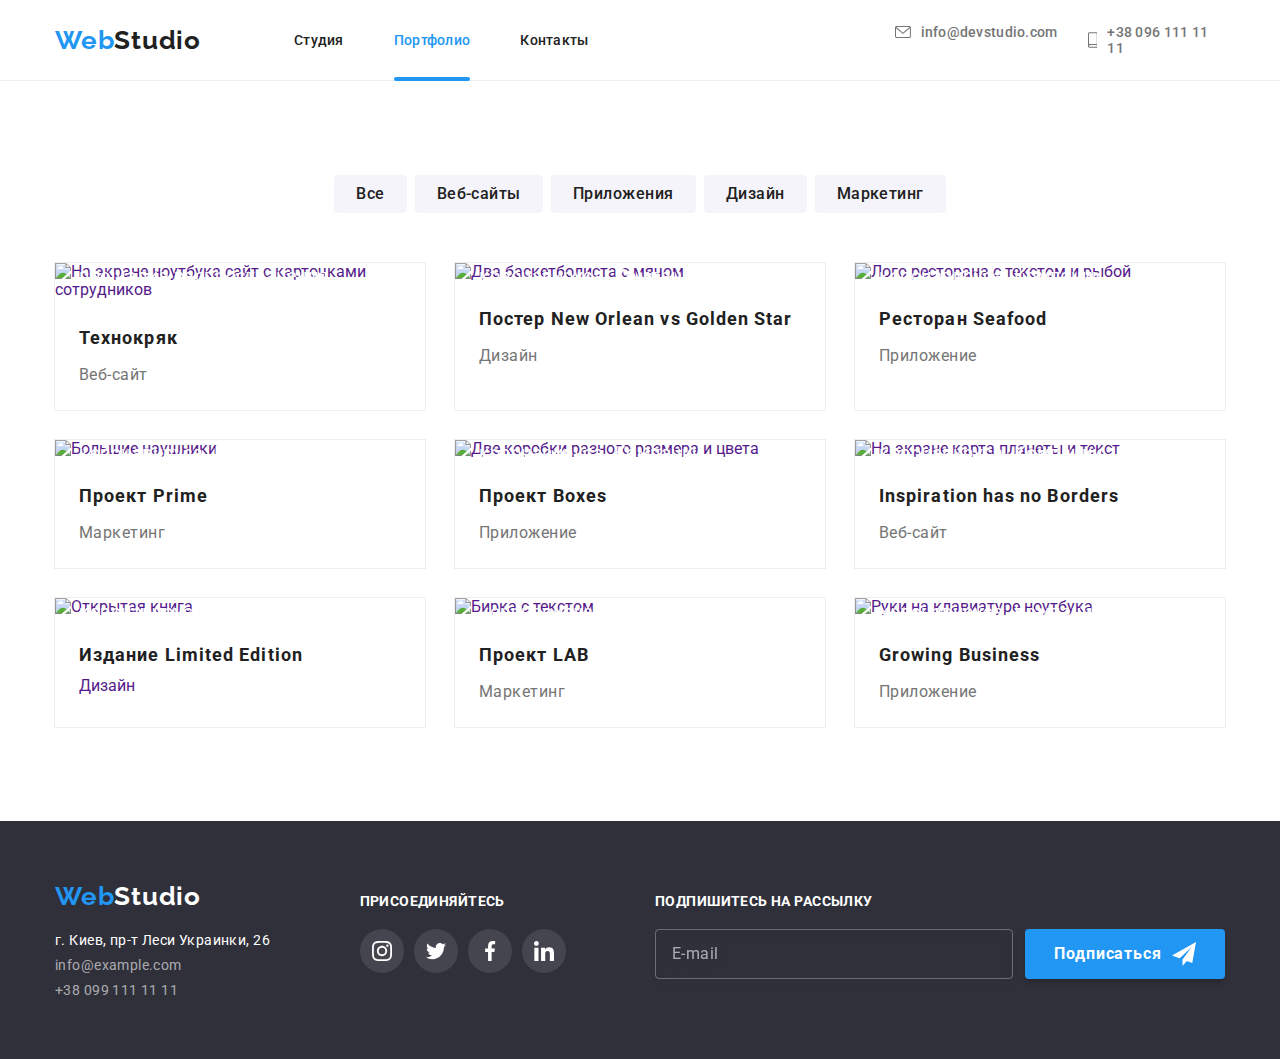
==== portfolio.html @ 37aab924 "added latest requirements" ====
<!DOCTYPE html>
<html lang="ru">
   <head>
      <meta charset="UTF-8" />
      <meta http-equiv="X-UA-Compatible" content="IE=edge" />
      <meta name="viewport" content="width=device-width, initial-scale=1.0" />
      <title>Портфолио</title>
      <link rel="preconnect" href="https://fonts.googleapis.com" />
      <link rel="preconnect" href="https://fonts.gstatic.com" crossorigin />
      <link
         href="https://fonts.googleapis.com/css2?family=Raleway:wght@700&family=Roboto:wght@400;500;700;900&display=swap"
         rel="stylesheet"
      />
      <link
         rel="stylesheet"
         href="https://cdnjs.cloudflare.com/ajax/libs/modern-normalize/1.1.0/modern-normalize.min.css"
      />
      <link rel="stylesheet" href="./css/main.min.css" />
   </head>
   <body>
      <!-- Шапка -->

      <header class="header">
         <div class="header__container container">
            <a class="logo" lang="en" href="./"><span class="logo--accent">Web</span>Studio</a>
            <button class="menu-btn" data-menu-btn type="button" aria-expanded="false">
               <svg
                  class="menu-btn__icon"
                  width="40"
                  height="40"
                  aria-label="Переключатель мобильного меню"
               >
                  <use class="menu-btn__icon-cross" href="./images/icons.svg#icon-cross"></use>
                  <use class="menu-btn__icon-menu" href="./images/icons.svg#icon-menu"></use>
               </svg>
            </button>
            <div class="header__wrap" data-menu>
               <nav class="nav">
                  <ul class="nav__list">
                     <li class="nav__item">
                        <a class="nav__link" href="./">Студия</a>
                     </li>
                     <li class="nav__item">
                        <a class="nav__link active" href="./portfolio.html">Портфолио</a>
                     </li>
                     <li class="nav__item">
                        <a class="nav__link" href="">Контакты</a>
                     </li>
                  </ul>
               </nav>
               <div>
                  <ul class="contacts">
                     <li class="contacts__item">
                        <a class="contacts__link" lang="en" href="mailto:info@devstudio.com">
                           <svg class="contacts__icon" width="16" height="12">
                              <use href="./images/icons.svg#icon-mail"></use>
                           </svg>
                           info@devstudio.com
                        </a>
                     </li>
                     <li class="contacts__item">
                        <a class="contacts__link contacts__link--mobile" href="tel:+380961111111">
                           <svg class="contacts__icon" width="10" height="16">
                              <use href="./images/icons.svg#icon-tel"></use>
                           </svg>
                           +38 096 111 11 11
                        </a>
                     </li>
                  </ul>
                  <ul class="mob-links">
                     <li class="mob-links__item">
                        <a href="" class="mob-links__link">Instagram</a>
                     </li>
                     <li class="mob-links__item"><a href="" class="mob-links__link">Twitter</a></li>
                     <li class="mob-links__item">
                        <a href="" class="mob-links__link">Facebook</a>
                     </li>
                     <li class="mob-links__item">
                        <a href="" class="mob-links__link">LinkedIn</a>
                     </li>
                  </ul>
               </div>
            </div>
         </div>
      </header>

      <!-- Основной контент -->

      <main>
         <!-- Скрытый заголовок -->
         <h1 class="hidden-title">Наши работы</h1>

         <section class="section">
            <div class="container">
               <ul class="filter__list">
                  <li class="filter__item">
                     <button class="filter__btn" type="button">Все</button>
                  </li>
                  <li class="filter__item">
                     <button class="filter__btn" type="button">Веб-сайты</button>
                  </li>
                  <li class="filter__item">
                     <button class="filter__btn" type="button">Приложения</button>
                  </li>
                  <li class="filter__item">
                     <button class="filter__btn" type="button">Дизайн</button>
                  </li>
                  <li class="filter__item">
                     <button class="filter__btn" type="button">Маркетинг</button>
                  </li>
               </ul>

               <ul class="works">
                  <li class="works__item">
                     <a class="works__link" href="">
                        <div class="works__wrap">
                           <picture>
                              <source
                                 srcset="
                                    ./images/product-1-desktop-min.jpg    1x,
                                    ./images/product-1-desktop@2x-min.jpg 2x
                                 "
                                 media="(min-width: 1200px)"
                              />
                              <source
                                 srcset="
                                    ./images/product-1-tablet-min.jpg    1x,
                                    ./images/product-1-tablet@2x-min.jpg 2x
                                 "
                                 media="(min-width: 768px)"
                              />
                              <source
                                 srcset="
                                    ./images/product-1-mobile-min.jpg    1x,
                                    ./images/product-1-mobile@2x-min.jpg 2x
                                 "
                                 media="(max-width: 767px)"
                              />
                              <img
                                 class="works__img"
                                 src="./images/product-1-desktop-min.jpg"
                                 alt="На экране ноутбука сайт с карточками сотрудников"
                              />
                           </picture>
                           <p class="works__description">
                              Технокряк это современная площадка распространения коронавируса.
                              Компании используют эту платформу для цифрового шпионажа и атак на
                              защищённые сервера конкурентов.
                           </p>
                        </div>
                        <div class="works__case">
                           <h3 class="works__title">Технокряк</h3>
                           <p class="works__text">Веб-сайт</p>
                        </div>
                     </a>
                  </li>
                  <li class="works__item">
                     <a class="works__link" href="">
                        <div class="works__wrap">
                           <picture>
                              <source
                                 srcset="
                                    ./images/product-2-desktop-min.jpg    1x,
                                    ./images/product-2-desktop@2x-min.jpg 2x
                                 "
                                 media="(min-width: 1200px)"
                              />
                              <source
                                 srcset="
                                    ./images/product-2-tablet-min.jpg    1x,
                                    ./images/product-2-tablet@2x-min.jpg 2x
                                 "
                                 media="(min-width: 768px)"
                              />
                              <source
                                 srcset="
                                    ./images/product-2-mobile-min.jpg    1x,
                                    ./images/product-2-mobile@2x-min.jpg 2x
                                 "
                                 media="(max-width: 767px)"
                              />
                              <img
                                 class="works__img"
                                 src="./images/product-2-desktop-min.jpg"
                                 alt="Два баскетболиста с мячом"
                              />
                           </picture>
                           <p class="works__description">
                              Технокряк это современная площадка распространения коронавируса.
                              Компании используют эту платформу для цифрового шпионажа и атак на
                              защищённые сервера конкурентов.
                           </p>
                        </div>
                        <div class="works__case">
                           <h3 class="works__title">
                              Постер <span lang="en">New Orlean vs Golden Star</span>
                           </h3>
                           <p class="works__text">Дизайн</p>
                        </div>
                     </a>
                  </li>
                  <li class="works__item">
                     <a class="works__link" href="">
                        <div class="works__wrap">
                           <picture>
                              <source
                                 srcset="
                                    ./images/product-3-desktop-min.jpg    1x,
                                    ./images/product-3-desktop@2x-min.jpg 2x
                                 "
                                 media="(min-width: 1200px)"
                              />
                              <source
                                 srcset="
                                    ./images/product-3-tablet-min.jpg    1x,
                                    ./images/product-3-tablet@2x-min.jpg 2x
                                 "
                                 media="(min-width: 768px)"
                              />
                              <source
                                 srcset="
                                    ./images/product-3-mobile-min.jpg    1x,
                                    ./images/product-3-mobile@2x-min.jpg 2x
                                 "
                                 media="(max-width: 767px)"
                              />
                              <img
                                 class="works__img"
                                 src="./images/product-3-desktop-min.jpg"
                                 alt="Лого ресторана с текстом и рыбой"
                              />
                           </picture>
                           <p class="works__description">
                              Технокряк это современная площадка распространения коронавируса.
                              Компании используют эту платформу для цифрового шпионажа и атак на
                              защищённые сервера конкурентов.
                           </p>
                        </div>
                        <div class="works__case">
                           <h3 class="works__title">Ресторан <span lang="en">Seafood</span></h3>
                           <p class="works__text">Приложение</p>
                        </div>
                     </a>
                  </li>
                  <li class="works__item">
                     <a class="works__link" href="">
                        <div class="works__wrap">
                           <picture>
                              <source
                                 srcset="
                                    ./images/product-4-desktop-min.jpg    1x,
                                    ./images/product-4-desktop@2x-min.jpg 2x
                                 "
                                 media="(min-width: 1200px)"
                              />
                              <source
                                 srcset="
                                    ./images/product-4-tablet-min.jpg    1x,
                                    ./images/product-4-tablet@2x-min.jpg 2x
                                 "
                                 media="(min-width: 768px)"
                              />
                              <source
                                 srcset="
                                    ./images/product-4-mobile-min.jpg    1x,
                                    ./images/product-4-mobile@2x-min.jpg 2x
                                 "
                                 media="(max-width: 767px)"
                              />
                              <img
                                 class="works__img"
                                 src="./images/product-4-desktop-min.jpg"
                                 alt="Большие наушники"
                              />
                           </picture>
                           <p class="works__description">
                              Технокряк это современная площадка распространения коронавируса.
                              Компании используют эту платформу для цифрового шпионажа и атак на
                              защищённые сервера конкурентов.
                           </p>
                        </div>
                        <div class="works__case">
                           <h3 class="works__title">Проект <span lang="en">Prime</span></h3>
                           <p class="works__text">Маркетинг</p>
                        </div>
                     </a>
                  </li>
                  <li class="works__item">
                     <a class="works__link" href="">
                        <div class="works__wrap">
                           <picture>
                              <source
                                 srcset="
                                    ./images/product-5-desktop-min.jpg    1x,
                                    ./images/product-5-desktop@2x-min.jpg 2x
                                 "
                                 media="(min-width: 1200px)"
                              />
                              <source
                                 srcset="
                                    ./images/product-5-tablet-min.jpg    1x,
                                    ./images/product-5-tablet@2x-min.jpg 2x
                                 "
                                 media="(min-width: 768px)"
                              />
                              <source
                                 srcset="
                                    ./images/product-5-mobile-min.jpg    1x,
                                    ./images/product-5-mobile@2x-min.jpg 2x
                                 "
                                 media="(max-width: 767px)"
                              />
                              <img
                                 class="works__img"
                                 src="./images/product-5-desktop-min.jpg"
                                 alt="Две коробки разного размера и цвета"
                              />
                           </picture>
                           <p class="works__description">
                              Технокряк это современная площадка распространения коронавируса.
                              Компании используют эту платформу для цифрового шпионажа и атак на
                              защищённые сервера конкурентов.
                           </p>
                        </div>
                        <div class="works__case">
                           <h3 class="works__title">Проект <span lang="en">Boxes</span></h3>
                           <p class="works__text">Приложение</p>
                        </div>
                     </a>
                  </li>
                  <li class="works__item">
                     <a class="works__link" href="">
                        <div class="works__wrap">
                           <picture>
                              <source
                                 srcset="
                                    ./images/product-6-desktop-min.jpg    1x,
                                    ./images/product-6-desktop@2x-min.jpg 2x
                                 "
                                 media="(min-width: 1200px)"
                              />
                              <source
                                 srcset="
                                    ./images/product-6-tablet-min.jpg    1x,
                                    ./images/product-6-tablet@2x-min.jpg 2x
                                 "
                                 media="(min-width: 768px)"
                              />
                              <source
                                 srcset="
                                    ./images/product-6-mobile-min.jpg    1x,
                                    ./images/product-6-mobile@2x-min.jpg 2x
                                 "
                                 media="(max-width: 767px)"
                              />
                              <img
                                 class="works__img"
                                 src="./images/product-6-desktop-min.jpg"
                                 alt="На экране карта планеты и текст"
                              />
                           </picture>
                           <p class="works__description">
                              Технокряк это современная площадка распространения коронавируса.
                              Компании используют эту платформу для цифрового шпионажа и атак на
                              защищённые сервера конкурентов.
                           </p>
                        </div>
                        <div class="works__case">
                           <h3 class="works__title" lang="en">Inspiration has no Borders</h3>
                           <p class="works__text">Веб-сайт</p>
                        </div>
                     </a>
                  </li>
                  <li class="works__item">
                     <a class="works__link" href="">
                        <div class="works__wrap">
                           <picture>
                              <source
                                 srcset="
                                    ./images/product-7-desktop-min.jpg    1x,
                                    ./images/product-7-desktop@2x-min.jpg 2x
                                 "
                                 media="(min-width: 1200px)"
                              />
                              <source
                                 srcset="
                                    ./images/product-7-tablet-min.jpg    1x,
                                    ./images/product-7-tablet@2x-min.jpg 2x
                                 "
                                 media="(min-width: 768px)"
                              />
                              <source
                                 srcset="
                                    ./images/product-7-mobile-min.jpg    1x,
                                    ./images/product-7-mobile@2x-min.jpg 2x
                                 "
                                 media="(max-width: 767px)"
                              />
                              <img
                                 class="works__img"
                                 src="./images/product-7-desktop-min.jpg"
                                 alt="Открытая книга"
                              />
                           </picture>
                           <p class="works__description">
                              Технокряк это современная площадка распространения коронавируса.
                              Компании используют эту платформу для цифрового шпионажа и атак на
                              защищённые сервера конкурентов.
                           </p>
                        </div>
                        <div class="works__case">
                           <h3 class="works__title">
                              Издание <span lang="en"></span>Limited Edition
                           </h3>
                           <p class="text">Дизайн</p>
                        </div>
                     </a>
                  </li>
                  <li class="works__item">
                     <a class="works__link" href="">
                        <div class="works__wrap">
                           <picture>
                              <source
                                 srcset="
                                    ./images/product-8-desktop-min.jpg    1x,
                                    ./images/product-8-desktop@2x-min.jpg 2x
                                 "
                                 media="(min-width: 1200px)"
                              />
                              <source
                                 srcset="
                                    ./images/product-8-tablet-min.jpg    1x,
                                    ./images/product-8-tablet@2x-min.jpg 2x
                                 "
                                 media="(min-width: 768px)"
                              />
                              <source
                                 srcset="
                                    ./images/product-8-mobile-min.jpg    1x,
                                    ./images/product-8-mobile@2x-min.jpg 2x
                                 "
                                 media="(max-width: 767px)"
                              />
                              <img
                                 class="works__img"
                                 src="./images/product-8-desktop-min.jpg"
                                 alt="Бирка с текстом"
                              />
                           </picture>
                           <p class="works__description">
                              Технокряк это современная площадка распространения коронавируса.
                              Компании используют эту платформу для цифрового шпионажа и атак на
                              защищённые сервера конкурентов.
                           </p>
                        </div>
                        <div class="works__case">
                           <h3 class="works__title">Проект <span lang="en">LAB</span></h3>
                           <p class="works__text">Маркетинг</p>
                        </div>
                     </a>
                  </li>
                  <li class="works__item">
                     <a class="works__link" href="">
                        <div class="works__wrap">
                           <picture>
                              <source
                                 srcset="
                                    ./images/product-9-desktop-min.jpg    1x,
                                    ./images/product-9-desktop@2x-min.jpg 2x
                                 "
                                 media="(min-width: 1200px)"
                              />
                              <source
                                 srcset="
                                    ./images/product-9-tablet-min.jpg    1x,
                                    ./images/product-9-tablet@2x-min.jpg 2x
                                 "
                                 media="(min-width: 768px)"
                              />
                              <source
                                 srcset="
                                    ./images/product-9-mobile-min.jpg    1x,
                                    ./images/product-9-mobile@2x-min.jpg 2x
                                 "
                                 media="(max-width: 767px)"
                              />
                              <img
                                 class="works__img"
                                 src="./images/product-9-desktop-min.jpg"
                                 alt="Руки на клавиатуре ноутбука"
                              />
                           </picture>
                           <p class="works__description">
                              Технокряк это современная площадка распространения коронавируса.
                              Компании используют эту платформу для цифрового шпионажа и атак на
                              защищённые сервера конкурентов.
                           </p>
                        </div>
                        <div class="works__case">
                           <h3 class="works__title" lang="en">Growing Business</h3>
                           <p class="works__text">Приложение</p>
                        </div>
                     </a>
                  </li>
               </ul>
            </div>
         </section>
      </main>

      <!-- Подвал -->

      <footer class="footer">
         <div class="footer__container container">
            <div class="footer__wrap">
               <a class="footer__logo logo" lang="en" href="./index.html">
                  <span class="logo--accent">Web</span>Studio
               </a>
               <address class="address">
                  <ul class="address__list">
                     <li class="address__item">
                        <a class="address__link" href="">г. Киев, пр-т Леси Украинки, 26</a>
                     </li>
                     <li class="address__item">
                        <a
                           class="address__link address__link--grey"
                           lang="en"
                           href="mailto:info@example.com"
                           >info@example.com
                        </a>
                     </li>
                     <li class="address__item">
                        <a class="address__link address__link--grey" href="tel:+380991111111"
                           >+38 099 111 11 11
                        </a>
                     </li>
                  </ul>
               </address>
            </div>
            <div class="social-links">
               <p class="social-links__text">присоединяйтесь</p>
               <ul class="social-links__list">
                  <li class="social-links__item">
                     <a class="social-links__link" href="">
                        <svg class="social-links__icon" width="20" height="20">
                           <use href="./images/icons.svg#icon-instagram"></use>
                        </svg>
                     </a>
                  </li>
                  <li class="social-links__item">
                     <a class="social-links__link" href="">
                        <svg class="social-links__icon" width="20" height="20">
                           <use href="./images/icons.svg#icon-twitter"></use>
                        </svg>
                     </a>
                  </li>
                  <li class="social-links__item">
                     <a class="social-links__link" href="">
                        <svg class="social-links__icon" width="20" height="20">
                           <use href="./images/icons.svg#icon-facebook"></use>
                        </svg>
                     </a>
                  </li>
                  <li class="social-links__item">
                     <a class="social-links__link" href="">
                        <svg class="social-links__icon" width="20" height="20">
                           <use href="./images/icons.svg#icon-linkedin"></use>
                        </svg>
                     </a>
                  </li>
               </ul>
            </div>
            <form class="distribution">
               <div class="distribution__wrap">
                  <label class="distribution__label">
                     <span class="distribution__text">Подпишитесь на рассылку</span>
                     <input
                        class="distribution__input"
                        type="email"
                        name="email"
                        placeholder="E-mail"
                     />
                  </label>
                  <button class="distribution__btn btn" type="submit">
                     Подписаться
                     <svg class="distribution__icon" width="24" height="24">
                        <use href="./images/icons.svg#icon-telegram"></use>
                     </svg>
                  </button>
               </div>
            </form>
         </div>
      </footer>
      <script src="./js/menu.js"></script>
   </body>
</html>
---- css/main.min.css ----
h1,h2,h3,h4,h5,h6,p{margin:0}a{text-decoration:none}ul,ol{margin:0;padding:0;list-style-type:none}button{border:0px solid}body{font-family:'Roboto', sans-serif;color:#757575;background-color:#fff}body.modal-open{overflow:hidden}.container{margin:0 auto;padding:0 15px}@media screen and (max-width: 767px){.container{max-width:480px}}@media screen and (min-width: 768px){.container{max-width:768px}}@media screen and (min-width: 1200px){.container{max-width:1200px}}.section{padding:60px 0}@media screen and (min-width: 1200px){.section{padding:94px 0}}.btn{font-weight:700;font-size:16px;line-height:1.88;letter-spacing:0.06em;color:#ffffff;width:200px;height:50px;background-color:#2196f3;border-radius:4px;box-shadow:0px 4px 4px rgba(0,0,0,0.15);cursor:pointer}.logo{font-family:'Raleway', sans-serif;font-weight:700;font-size:24px;line-height:1.167;letter-spacing:0.03em;color:#212121}.logo--accent{color:#2196f3}@media screen and (min-width: 1200px){.logo{font-size:26px;line-height:1.192}}.hidden-title{display:none}.menu-btn{display:none;width:40px;height:40px;padding:0;background-color:transparent}.menu-btn.is-open{position:fixed;top:10px;right:15px;z-index:2}@media screen and (max-width: 767px){.menu-btn{display:block}}.menu-btn__icon{transition:fill 250ms cubic-bezier(0.4, 0, 0.2, 1)}.menu-btn:hover .menu-btn__icon,.menu-btn:focus .menu-btn__icon{fill:#2196f3}.menu-btn__icon-cross{display:none}.menu-btn.is-open .menu-btn__icon-cross{display:block}.menu-btn.is-open .menu-btn__icon-menu{display:none}.header{border-bottom:1px solid #ececec}@media screen and (max-width: 767px){.header{padding:10px 0}}.header__container{display:flex;align-items:center}@media screen and (max-width: 767px){.header__container{justify-content:space-between}}.header__wrap{display:flex;justify-content:space-between}@media screen and (max-width: 767px){.header__wrap{position:fixed;top:0;left:0;z-index:1;display:none;width:100%;height:100%;padding:48px 40px;background-color:#fff}.header__wrap.is-open{display:flex;flex-direction:column;justify-content:space-between}}@media screen and (min-width: 768px){.header__wrap{align-items:center;margin-left:88px}}@media screen and (min-width: 1200px){.header__wrap{margin-left:93px}}@media screen and (min-width: 768px){.nav{margin-right:80px}}@media screen and (min-width: 1200px){.nav{margin-right:306px}}@media screen and (min-width: 768px){.nav__list{display:flex;align-items:center}}.nav__item:not(:last-child){margin-right:50px}@media screen and (max-width: 767px){.nav__item:not(:last-child){margin-bottom:32px}}.nav__link{position:relative;display:block;font-weight:500;font-size:14px;line-height:1.143;letter-spacing:0.02em;color:#212121;transition:color 250ms cubic-bezier(0.4, 0, 0.2, 1)}.nav__link.active{color:#2196f3}.nav__link:hover,.nav__link:focus{color:#2196f3}@media screen and (max-width: 767px){.nav__link{font-size:40px;line-height:1.175}}@media screen and (min-width: 768px){.nav__link{padding:32px 0}}@media screen and (min-width: 768px){.active::after{content:'';position:absolute;left:0;bottom:-1px;width:100%;height:4px;background:#2196f3;border-radius:2px}}@media screen and (max-width: 767px){.contacts{display:flex;flex-direction:column-reverse;margin:64px 0}}@media screen and (min-width: 768px){.contacts{margin-left:auto}}@media screen and (min-width: 1200px){.contacts{display:flex}}@media screen and (min-width: 768px) and (max-width: 1199px){.contacts__item:not(:last-child){margin-bottom:10px}}.contacts__item:not(:last-child){margin-right:30px}.contacts__link{font-weight:500;font-size:24px;line-height:1.167;letter-spacing:0.02em;color:#757575;transition:color 250ms cubic-bezier(0.4, 0, 0.2, 1)}.contacts__link:hover,.contacts__link:focus{color:#2196f3}@media screen and (max-width: 767px){.contacts__link--mobile{display:inline-block;margin-bottom:32px;font-size:34px;line-height:1.176;color:#2196f3}}@media screen and (min-width: 768px){.contacts__link{display:flex;align-items:center;font-size:12px}}@media screen and (min-width: 1200px){.contacts__link{font-size:14px;line-height:1.143}}.contacts__icon{margin-right:8px;fill:#757575;transition:fill 250ms cubic-bezier(0.4, 0, 0.2, 1)}.contacts__link:hover .contacts__icon,.contacts__link:focus .contacts__icon{fill:#2196f3}@media screen and (max-width: 767px){.contacts__icon{display:none}}@media screen and (min-width: 1200px){.contacts__icon{margin-right:10px}}.mob-links{display:flex}.mob-links__item{display:none}@media screen and (max-width: 767px){.mob-links__item{display:flex}.mob-links__item:not(:last-child){margin-right:10px}.mob-links__item:not(:last-child)::after{content:'';display:block;width:1px;height:22px;margin-left:10px;background-color:rgba(33,33,33,0.2)}}.mob-links__link{display:block;font-weight:500;font-size:18px;line-height:1.22;letter-spacing:0.02em;color:#2196f3}.footer{padding:60px 0;background-color:#2f303a}@media screen and (min-width: 768px) and (max-width: 1199px){.footer__container{display:flex;flex-wrap:wrap;justify-content:space-around}}@media screen and (min-width: 1200px){.footer__container{display:flex;justify-content:space-between}}.footer__logo{display:block;margin:0 auto 20px;text-align:center;color:#ffffff}@media screen and (min-width: 1200px){.footer__logo{display:inline-block;margin:0 0 20px 0}}@media screen and (max-width: 1199px){.address{margin-bottom:60px}}.address__item:not(:last-child){margin-bottom:8px}@media screen and (min-width: 1200px){.address__item:not(:last-child){margin-bottom:9px}}.address__link{display:block;font-style:normal;font-size:14px;line-height:1.171;letter-spacing:0.03em;color:#ffffff;transition:color 250ms cubic-bezier(0.4, 0, 0.2, 1)}.address__link--grey{color:rgba(255,255,255,0.6)}.address__link:hover,.address__link:focus{color:#2196f3}@media screen and (max-width: 1199px){.address__link{text-align:center}}@media screen and (max-width: 1199px){.social-links{margin-bottom:60px}}@media screen and (min-width: 1200px){.social-links{margin-top:12px}}.social-links__text{margin-bottom:20px;font-weight:700;font-size:14px;line-height:1.143;letter-spacing:0.03em;text-transform:uppercase;color:#ffffff}@media screen and (max-width: 1199px){.social-links__text{text-align:center}}.social-links__list{display:flex;justify-content:center}.social-links__item:not(:last-child){margin-right:10px}.social-links__link{display:flex;align-items:center;justify-content:center;width:44px;height:44px;background-color:rgba(255,255,255,0.1);border-radius:50%;transition:background-color 250ms cubic-bezier(0.4, 0, 0.2, 1)}.social-links__link:hover,.social-links__link:focus{background-color:#2196f3}.social-links__icon{fill:#ffffff}@media screen and (min-width: 1200px){.distribution{margin-top:12px}}@media screen and (min-width: 1200px){.distribution__wrap{display:flex;align-items:flex-end}}.distribution__label{display:flex;flex-direction:column}.distribution__text{margin-bottom:20px;font-weight:700;font-size:14px;line-height:1.143;letter-spacing:0.03em;text-transform:uppercase;color:#ffffff}@media screen and (max-width: 1199px){.distribution__text{text-align:center}}.distribution__input{margin-bottom:20px;padding:15px 16px;background-color:transparent;border:1px solid rgba(255,255,255,0.3);filter:drop-shadow(0px 4px 4px rgba(0,0,0,0.15));border-radius:4px;transition:border-color 250ms cubic-bezier(0.4, 0, 0.2, 1)}.distribution__input:hover,.distribution__input:focus{border-color:#2196f3}@media screen and (min-width: 768px){.distribution__input{width:450px}}@media screen and (min-width: 1200px){.distribution__input{margin:0 12px 0 0;width:358px}}.distribution__input::placeholder{font-size:16px;line-height:1.25;letter-spacing:0.03em;color:rgba(255,255,255,0.6)}.distribution__btn{display:flex;align-items:center;justify-content:center;margin:0 auto}.distribution__icon{margin-left:10px;fill:#ffffff}.hero{padding:118px 0}@media screen and (max-width: 767px){.hero{background-image:linear-gradient(rgba(47,48,58,0.4), rgba(47,48,58,0.4)),url(../../images/hero-bg-mobile-min.jpg);background-size:480px 400px;background-repeat:no-repeat;background-position:center}}@media screen and (max-width: 767px) and (min-device-pixel-ratio: 2), screen and (max-width: 767px) and (-webkit-min-device-pixel-ratio: 2), screen and (max-width: 767px) and (min-resolution: 192dpi), screen and (max-width: 767px) and (min-resolution: 2dppx){.hero{background-image:linear-gradient(rgba(47,48,58,0.4), rgba(47,48,58,0.4)),url(../../images/hero-bg-mobile-2x-min.jpg)}}@media screen and (min-width: 768px){.hero{background-image:linear-gradient(rgba(47,48,58,0.4), rgba(47,48,58,0.4)),url(../../images/hero-bg-tablet-min.jpg);background-size:768px 400px;background-repeat:no-repeat;background-position:center}}@media screen and (min-width: 768px) and (min-device-pixel-ratio: 2), screen and (min-width: 768px) and (-webkit-min-device-pixel-ratio: 2), screen and (min-width: 768px) and (min-resolution: 192dpi), screen and (min-width: 768px) and (min-resolution: 2dppx){.hero{background-image:linear-gradient(rgba(47,48,58,0.4), rgba(47,48,58,0.4)),url(../../images/hero-bg-tablet-2x-min.jpg)}}@media screen and (min-width: 1200px){.hero{background-image:linear-gradient(rgba(47,48,58,0.4), rgba(47,48,58,0.4)),url(../../images/hero-bg-desktop-min.jpg);background-size:1600px 600px;background-repeat:no-repeat;background-position:center;padding:200px 0}}@media screen and (min-width: 1200px) and (min-device-pixel-ratio: 2), screen and (min-width: 1200px) and (-webkit-min-device-pixel-ratio: 2), screen and (min-width: 1200px) and (min-resolution: 192dpi), screen and (min-width: 1200px) and (min-resolution: 2dppx){.hero{background-image:linear-gradient(rgba(47,48,58,0.4), rgba(47,48,58,0.4)),url(../../images/hero-bg-desktop-2x-min.jpg)}}.hero__title{display:block;max-width:360px;margin:0 auto 30px;font-weight:900;font-size:26px;line-height:1.62;text-align:center;letter-spacing:0.06em;text-transform:uppercase;color:#ffffff}@media screen and (min-width: 1200px){.hero__title{max-width:696px;font-size:44px;line-height:1.36}}.hero__btn{display:block;margin:0 auto}@media screen and (min-width: 768px){.soft-skills__list{display:flex;flex-wrap:wrap;margin:-15px}}@media screen and (max-width: 767px){.soft-skills__item:not(:last-child){margin-bottom:30px}}@media screen and (min-width: 768px){.soft-skills__item{width:calc((100% - 4 * 15px) / 2);margin:15px}}@media screen and (min-width: 1200px){.soft-skills__item{width:270px}}.soft-skills__wrap{max-width:100%;margin-bottom:30px;padding:25px;background:#f5f4fa;border-radius:4px}.soft-skills__icon{display:block;margin:0 auto}.soft-skills__title{margin-bottom:10px;font-size:14px;line-height:1.143;letter-spacing:0.03em;text-transform:uppercase;color:#212121}@media screen and (max-width: 767px){.soft-skills__title{text-align:center}}.soft-skills__text{font-size:14px;line-height:1.71;letter-spacing:0.03em;color:#757575}.services{display:none}@media screen and (min-width: 1200px){.services{display:block;padding-bottom:94px}}.services__title{font-size:36px;line-height:1.17;text-align:center;letter-spacing:0.03em;color:#212121;margin-bottom:50px}.services__list{display:flex;justify-content:space-between}.services__item{position:relative}.services__img{display:block}.services__text{font-weight:700;font-size:14px;line-height:1.14;text-align:center;letter-spacing:0.03em;text-transform:uppercase;color:#ffffff;position:absolute;bottom:0;width:370px;padding:27px 0;background:rgba(47,48,58,0.8)}.our-team{background-color:#f5f4fa}.our-team__title{margin-bottom:30px;font-size:28px;line-height:1.179;text-align:center;letter-spacing:0.03em;color:#212121}@media screen and (min-width: 1200px){.our-team__title{margin-bottom:50px;font-size:36px;line-height:1.167}}@media screen and (min-width: 768px){.our-team__list{display:flex;flex-wrap:wrap;margin:-15px}}.card{padding-bottom:24px;background:#ffffff;box-shadow:0px 1px 3px rgba(0,0,0,0.12),0px 1px 1px rgba(0,0,0,0.14),0px 2px 1px rgba(0,0,0,0.2);border-radius:0px 0px 4px 4px}@media screen and (max-width: 767px){.card:not(:last-child){margin-bottom:30px}}@media screen and (min-width: 768px){.card{width:calc((100% - 4 * 15px) / 2);margin:15px}}@media screen and (min-width: 1200px){.card{width:270px}}.card__img{display:block;max-width:100%;height:auto;margin-bottom:30px}.card__name{margin-bottom:10px;font-weight:500;font-size:16px;line-height:1.188;text-align:center;letter-spacing:0.03em;color:#212121}.card__text{margin-bottom:16px;font-size:16px;line-height:1.188;text-align:center;letter-spacing:0.03em;color:#757575}.card-links{display:flex;justify-content:center}.card-links__item:not(:last-child){margin-right:10px}.card-links__link{display:flex;align-items:center;justify-content:center;width:44px;height:44px;border-radius:50%;transition:background-color 250ms cubic-bezier(0.4, 0, 0.2, 1)}.card-links__link:hover,.card-links__link:focus{background-color:#2196f3}.card-links__icon{fill:#afb1b8;transition:fill 250ms cubic-bezier(0.4, 0, 0.2, 1)}.card-links__link:hover .card-links__icon,.card-links__link:focus .card-links__icon{fill:#ffffff}.clients__title{margin-bottom:30px;font-size:28px;line-height:1.179;text-align:center;letter-spacing:0.03em;color:#212121}@media screen and (min-width: 1200px){.clients__title{margin-bottom:50px;font-size:36px;line-height:1.167}}.clients__list{display:flex;flex-wrap:wrap;justify-content:center;margin:-15px}.clients__item{margin:15px}.clients__link{display:flex;align-items:center;justify-content:center;width:210px;height:92px;border:1px solid #afb1b8;border-radius:4px;transition:border-color 250ms cubic-bezier(0.4, 0, 0.2, 1)}.clients__link:hover,.clients__link:focus{border-color:#2196f3}@media screen and (min-width: 1200px){.clients__link{width:170px}}.clients__icon{fill:#afb1b8;transition:fill 250ms cubic-bezier(0.4, 0, 0.2, 1)}.clients__link:hover .clients__icon,.clients__link:focus .clients__icon{fill:#2196f3}.backdrop{width:100%;height:100%;background-color:rgba(0,0,0,0.2);position:fixed;top:0;left:0;opacity:1;transition:opacity 250ms cubic-bezier(0.4, 0, 0.2, 1)}.backdrop.is-hidden{opacity:0;pointer-events:none}.modal{width:450px;padding:40px;background-color:#ffffff;border-radius:4px;box-shadow:0px 1px 3px rgba(0,0,0,0.12),0px 1px 1px rgba(0,0,0,0.14),0px 2px 1px rgba(0,0,0,0.2);position:absolute;top:50%;left:50%;transform:translate(-50%, -50%) scale(1) perspective(600px) rotateY(0deg);transition:transform 250ms cubic-bezier(0.4, 0, 0.2, 1)}.backdrop.is-hidden .modal{transform:translate(-50%, -50%) scale(0.01) perspective(600px) rotateY(90deg)}@media screen and (min-width: 1200px){.modal{width:528px}}.modal__close{width:30px;height:30px;background:#ffffff;border:1px solid rgba(0,0,0,0.1);border-radius:50%;position:absolute;top:8px;right:8px;cursor:pointer}.modal__icon{transition:fill 250ms cubic-bezier(0.4, 0, 0.2, 1)}.modal__close:hover .modal__icon,.modal__close:focus .modal__icon{fill:#2196f3}.modal__text{font-weight:700;font-size:20px;line-height:1.5;text-align:center;letter-spacing:0.03em;color:#212121;margin-bottom:12px}@media screen and (min-width: 1200px){.modal__text{line-height:1.15}}.modal__form{display:flex;flex-direction:column}.modal__label{font-size:12px;line-height:1.167;letter-spacing:0.01em;color:#757575;display:flex;flex-direction:column;margin-bottom:10px;position:relative}.modal__label-text{margin-bottom:4px}.modal__input{display:block;height:40px;padding-left:42px;border:1px solid rgba(33,33,33,0.2);border-radius:4px;transition:border-color 250ms cubic-bezier(0.4, 0, 0.2, 1)}.modal__input:focus{border-color:#2196f3}.modal__input-icon{position:absolute;bottom:11px;left:12px;fill:#212121;transition:fill 250ms cubic-bezier(0.4, 0, 0.2, 1)}.modal__input:focus+.modal__input-icon{fill:#2196f3}.modal__textarea{font-size:14px;line-height:1.14;letter-spacing:0.01em;color:rgba(117,117,117,0.5);max-width:100%;height:120px;margin-bottom:20px;padding:12px 16px;border:1px solid rgba(33,33,33,0.2);border-radius:4px;transition:border-color 250ms cubic-bezier(0.4, 0, 0.2, 1);resize:none}.modal__textarea:focus{border-color:#2196f3}.modal__check-label{font-size:12px;line-height:1.167;letter-spacing:0.03em;text-align:center;color:#212121;display:flex;align-items:center;margin-right:auto;margin-left:auto;margin-bottom:30px}@media screen and (min-width: 1200px){.modal__check-label{font-size:14px;line-height:1.71}}.modal__custom-checkbox{display:block;flex-shrink:0;width:16px;height:15px;margin-right:8px;border:2px solid #212121;border-radius:2px;position:relative}.modal__custom-check-icon{position:absolute;z-index:2;opacity:0;transition:opacity 250ms cubic-bezier(0.4, 0, 0.2, 1)}.modal__checkbox:checked+.modal__custom-check-icon{opacity:1}.modal__link{font-size:12px;line-height:1.167;letter-spacing:0.03em;text-decoration-line:underline;text-align:center;color:#2196f3;margin-left:5px}@media screen and (min-width: 1200px){.modal__link{font-size:14px;line-height:1.71}}.modal__checkbox{position:absolute;width:1px;height:1px;margin:-1px;border:0;padding:0;clip:rect(0 0 0 0);overflow:hidden}.modal__btn{margin-left:auto;margin-right:auto}.filter__list{display:flex;flex-wrap:wrap;margin-bottom:25px}@media screen and (min-width: 768px){.filter__list{justify-content:center;margin-bottom:30px}}@media screen and (min-width: 1200px){.filter__list{margin-bottom:50px}}.filter__item{margin-bottom:15px}.filter__item:not(:last-child){margin-right:8px}@media screen and (min-width: 768px){.filter__item{margin-bottom:0}}.filter__btn{padding:6px 22px;background:#f5f4fa;border-radius:4px;font-weight:500;font-size:16px;line-height:1.62;text-align:center;letter-spacing:0.03em;color:#212121}.filter__btn:hover,.filter__btn:focus{color:#ffffff;background:#2196f3;box-shadow:0px 3px 1px rgba(0,0,0,0.1),0px 1px 2px rgba(0,0,0,0.08),0px 2px 2px rgba(0,0,0,0.12)}@media screen and (min-width: 768px){.works{display:flex;flex-wrap:wrap;margin:-15px}}.works__item{outline:1px solid #eeeeee;transition:box-shadow 250ms cubic-bezier(0.4, 0, 0.2, 1)}.works__item:hover,.works__item:focus{box-shadow:0px 1px 1px rgba(0,0,0,0.12),0px 4px 4px rgba(0,0,0,0.06),1px 4px 6px rgba(0,0,0,0.16)}@media screen and (max-width: 767px){.works__item:not(:last-child){margin-bottom:30px}}@media screen and (min-width: 768px){.works__item{width:calc((100% - 4 * 15px) / 2);margin:15px}}@media screen and (min-width: 1200px){.works__item{width:calc((100% - 6 * 15px) / 3)}}.works__link{display:block}.works__wrap{position:relative;overflow:hidden}.works__img{max-width:100%;height:auto;display:block}.works__description{position:absolute;display:flex;align-items:center;width:100%;height:100%;padding:0 24px;background:rgba(33,150,243,0.9);font-size:18px;line-height:1.56;letter-spacing:0.03em;color:#ffffff;transition:transform 250ms cubic-bezier(0.4, 0, 0.2, 1)}.works__link:hover .works__description,.works__link:focus .works__description{transform:translateY(-100%)}@media screen and (max-width: 380px){.works__description{font-size:14px}}.works__case{padding:20px 24px}.works__title{font-size:18px;line-height:2;letter-spacing:0.06em;color:#212121;margin-bottom:4px}.works__text{font-size:16px;line-height:1.88;letter-spacing:0.03em;color:#757575}
/*# sourceMappingURL=main.min.css.map */
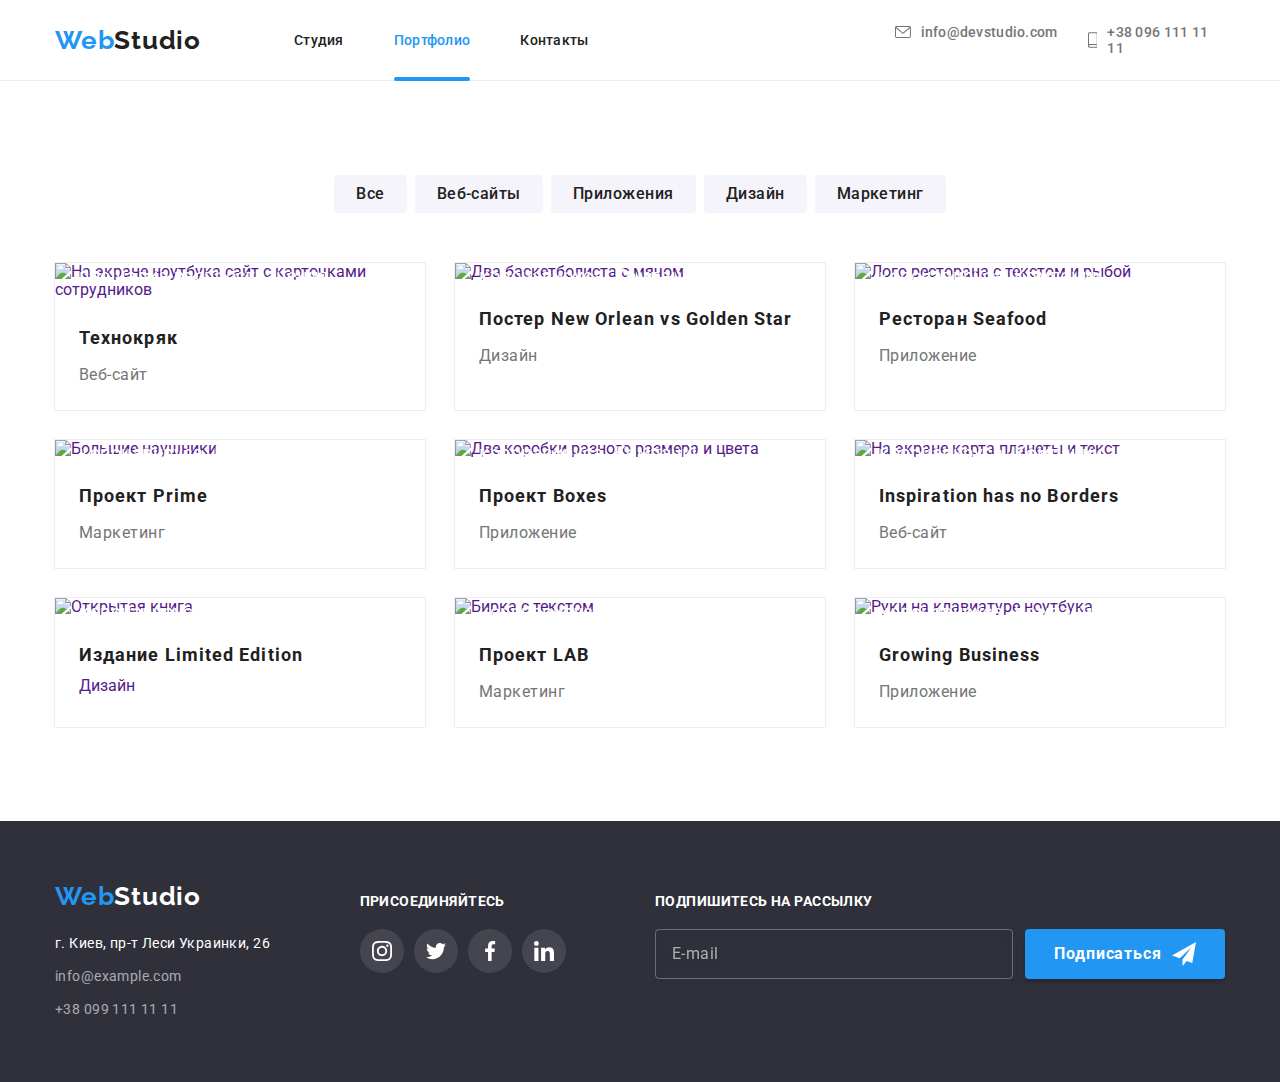
==== commit aec5c490: "update" ====
--- a/portfolio.html
+++ b/portfolio.html
@@ -18,6 +18,7 @@
       <link rel="stylesheet" href="./css/main.min.css" />
    </head>
    <body>
+      
       <!-- Шапка -->
 
       <header class="header">
@@ -44,7 +45,7 @@
                         <a class="nav__link active" href="./portfolio.html">Портфолио</a>
                      </li>
                      <li class="nav__item">
-                        <a class="nav__link" href="">Контакты</a>
+                        <a class="nav__link" href="#footer">Контакты</a>
                      </li>
                   </ul>
                </nav>
@@ -509,7 +510,7 @@
 
       <!-- Подвал -->
 
-      <footer class="footer">
+      <footer class="footer" id="footer">
          <div class="footer__container container">
             <div class="footer__wrap">
                <a class="footer__logo logo" lang="en" href="./index.html">
--- a/css/main.min.css
+++ b/css/main.min.css
@@ -1,2 +1,2 @@
-h1,h2,h3,h4,h5,h6,p{margin:0}a{text-decoration:none}ul,ol{margin:0;padding:0;list-style-type:none}button{border:0px solid}body{font-family:'Roboto', sans-serif;color:#757575;background-color:#fff}body.modal-open{overflow:hidden}.container{margin:0 auto;padding:0 15px}@media screen and (max-width: 767px){.container{max-width:480px}}@media screen and (min-width: 768px){.container{max-width:768px}}@media screen and (min-width: 1200px){.container{max-width:1200px}}.section{padding:60px 0}@media screen and (min-width: 1200px){.section{padding:94px 0}}.btn{font-weight:700;font-size:16px;line-height:1.88;letter-spacing:0.06em;color:#ffffff;width:200px;height:50px;background-color:#2196f3;border-radius:4px;box-shadow:0px 4px 4px rgba(0,0,0,0.15);cursor:pointer}.logo{font-family:'Raleway', sans-serif;font-weight:700;font-size:24px;line-height:1.167;letter-spacing:0.03em;color:#212121}.logo--accent{color:#2196f3}@media screen and (min-width: 1200px){.logo{font-size:26px;line-height:1.192}}.hidden-title{display:none}.menu-btn{display:none;width:40px;height:40px;padding:0;background-color:transparent}.menu-btn.is-open{position:fixed;top:10px;right:15px;z-index:2}@media screen and (max-width: 767px){.menu-btn{display:block}}.menu-btn__icon{transition:fill 250ms cubic-bezier(0.4, 0, 0.2, 1)}.menu-btn:hover .menu-btn__icon,.menu-btn:focus .menu-btn__icon{fill:#2196f3}.menu-btn__icon-cross{display:none}.menu-btn.is-open .menu-btn__icon-cross{display:block}.menu-btn.is-open .menu-btn__icon-menu{display:none}.header{border-bottom:1px solid #ececec}@media screen and (max-width: 767px){.header{padding:10px 0}}.header__container{display:flex;align-items:center}@media screen and (max-width: 767px){.header__container{justify-content:space-between}}.header__wrap{display:flex;justify-content:space-between}@media screen and (max-width: 767px){.header__wrap{position:fixed;top:0;left:0;z-index:1;display:none;width:100%;height:100%;padding:48px 40px;background-color:#fff}.header__wrap.is-open{display:flex;flex-direction:column;justify-content:space-between}}@media screen and (min-width: 768px){.header__wrap{align-items:center;margin-left:88px}}@media screen and (min-width: 1200px){.header__wrap{margin-left:93px}}@media screen and (min-width: 768px){.nav{margin-right:80px}}@media screen and (min-width: 1200px){.nav{margin-right:306px}}@media screen and (min-width: 768px){.nav__list{display:flex;align-items:center}}.nav__item:not(:last-child){margin-right:50px}@media screen and (max-width: 767px){.nav__item:not(:last-child){margin-bottom:32px}}.nav__link{position:relative;display:block;font-weight:500;font-size:14px;line-height:1.143;letter-spacing:0.02em;color:#212121;transition:color 250ms cubic-bezier(0.4, 0, 0.2, 1)}.nav__link.active{color:#2196f3}.nav__link:hover,.nav__link:focus{color:#2196f3}@media screen and (max-width: 767px){.nav__link{font-size:40px;line-height:1.175}}@media screen and (min-width: 768px){.nav__link{padding:32px 0}}@media screen and (min-width: 768px){.active::after{content:'';position:absolute;left:0;bottom:-1px;width:100%;height:4px;background:#2196f3;border-radius:2px}}@media screen and (max-width: 767px){.contacts{display:flex;flex-direction:column-reverse;margin:64px 0}}@media screen and (min-width: 768px){.contacts{margin-left:auto}}@media screen and (min-width: 1200px){.contacts{display:flex}}@media screen and (min-width: 768px) and (max-width: 1199px){.contacts__item:not(:last-child){margin-bottom:10px}}.contacts__item:not(:last-child){margin-right:30px}.contacts__link{font-weight:500;font-size:24px;line-height:1.167;letter-spacing:0.02em;color:#757575;transition:color 250ms cubic-bezier(0.4, 0, 0.2, 1)}.contacts__link:hover,.contacts__link:focus{color:#2196f3}@media screen and (max-width: 767px){.contacts__link--mobile{display:inline-block;margin-bottom:32px;font-size:34px;line-height:1.176;color:#2196f3}}@media screen and (min-width: 768px){.contacts__link{display:flex;align-items:center;font-size:12px}}@media screen and (min-width: 1200px){.contacts__link{font-size:14px;line-height:1.143}}.contacts__icon{margin-right:8px;fill:#757575;transition:fill 250ms cubic-bezier(0.4, 0, 0.2, 1)}.contacts__link:hover .contacts__icon,.contacts__link:focus .contacts__icon{fill:#2196f3}@media screen and (max-width: 767px){.contacts__icon{display:none}}@media screen and (min-width: 1200px){.contacts__icon{margin-right:10px}}.mob-links{display:flex}.mob-links__item{display:none}@media screen and (max-width: 767px){.mob-links__item{display:flex}.mob-links__item:not(:last-child){margin-right:10px}.mob-links__item:not(:last-child)::after{content:'';display:block;width:1px;height:22px;margin-left:10px;background-color:rgba(33,33,33,0.2)}}.mob-links__link{display:block;font-weight:500;font-size:18px;line-height:1.22;letter-spacing:0.02em;color:#2196f3}.footer{padding:60px 0;background-color:#2f303a}@media screen and (min-width: 768px) and (max-width: 1199px){.footer__container{display:flex;flex-wrap:wrap;justify-content:space-around}}@media screen and (min-width: 1200px){.footer__container{display:flex;justify-content:space-between}}.footer__logo{display:block;margin:0 auto 20px;text-align:center;color:#ffffff}@media screen and (min-width: 1200px){.footer__logo{display:inline-block;margin:0 0 20px 0}}@media screen and (max-width: 1199px){.address{margin-bottom:60px}}.address__item:not(:last-child){margin-bottom:8px}@media screen and (min-width: 1200px){.address__item:not(:last-child){margin-bottom:9px}}.address__link{display:block;font-style:normal;font-size:14px;line-height:1.171;letter-spacing:0.03em;color:#ffffff;transition:color 250ms cubic-bezier(0.4, 0, 0.2, 1)}.address__link--grey{color:rgba(255,255,255,0.6)}.address__link:hover,.address__link:focus{color:#2196f3}@media screen and (max-width: 1199px){.address__link{text-align:center}}@media screen and (max-width: 1199px){.social-links{margin-bottom:60px}}@media screen and (min-width: 1200px){.social-links{margin-top:12px}}.social-links__text{margin-bottom:20px;font-weight:700;font-size:14px;line-height:1.143;letter-spacing:0.03em;text-transform:uppercase;color:#ffffff}@media screen and (max-width: 1199px){.social-links__text{text-align:center}}.social-links__list{display:flex;justify-content:center}.social-links__item:not(:last-child){margin-right:10px}.social-links__link{display:flex;align-items:center;justify-content:center;width:44px;height:44px;background-color:rgba(255,255,255,0.1);border-radius:50%;transition:background-color 250ms cubic-bezier(0.4, 0, 0.2, 1)}.social-links__link:hover,.social-links__link:focus{background-color:#2196f3}.social-links__icon{fill:#ffffff}@media screen and (min-width: 1200px){.distribution{margin-top:12px}}@media screen and (min-width: 1200px){.distribution__wrap{display:flex;align-items:flex-end}}.distribution__label{display:flex;flex-direction:column}.distribution__text{margin-bottom:20px;font-weight:700;font-size:14px;line-height:1.143;letter-spacing:0.03em;text-transform:uppercase;color:#ffffff}@media screen and (max-width: 1199px){.distribution__text{text-align:center}}.distribution__input{margin-bottom:20px;padding:15px 16px;background-color:transparent;border:1px solid rgba(255,255,255,0.3);filter:drop-shadow(0px 4px 4px rgba(0,0,0,0.15));border-radius:4px;transition:border-color 250ms cubic-bezier(0.4, 0, 0.2, 1)}.distribution__input:hover,.distribution__input:focus{border-color:#2196f3}@media screen and (min-width: 768px){.distribution__input{width:450px}}@media screen and (min-width: 1200px){.distribution__input{margin:0 12px 0 0;width:358px}}.distribution__input::placeholder{font-size:16px;line-height:1.25;letter-spacing:0.03em;color:rgba(255,255,255,0.6)}.distribution__btn{display:flex;align-items:center;justify-content:center;margin:0 auto}.distribution__icon{margin-left:10px;fill:#ffffff}.hero{padding:118px 0}@media screen and (max-width: 767px){.hero{background-image:linear-gradient(rgba(47,48,58,0.4), rgba(47,48,58,0.4)),url(../../images/hero-bg-mobile-min.jpg);background-size:480px 400px;background-repeat:no-repeat;background-position:center}}@media screen and (max-width: 767px) and (min-device-pixel-ratio: 2), screen and (max-width: 767px) and (-webkit-min-device-pixel-ratio: 2), screen and (max-width: 767px) and (min-resolution: 192dpi), screen and (max-width: 767px) and (min-resolution: 2dppx){.hero{background-image:linear-gradient(rgba(47,48,58,0.4), rgba(47,48,58,0.4)),url(../../images/hero-bg-mobile-2x-min.jpg)}}@media screen and (min-width: 768px){.hero{background-image:linear-gradient(rgba(47,48,58,0.4), rgba(47,48,58,0.4)),url(../../images/hero-bg-tablet-min.jpg);background-size:768px 400px;background-repeat:no-repeat;background-position:center}}@media screen and (min-width: 768px) and (min-device-pixel-ratio: 2), screen and (min-width: 768px) and (-webkit-min-device-pixel-ratio: 2), screen and (min-width: 768px) and (min-resolution: 192dpi), screen and (min-width: 768px) and (min-resolution: 2dppx){.hero{background-image:linear-gradient(rgba(47,48,58,0.4), rgba(47,48,58,0.4)),url(../../images/hero-bg-tablet-2x-min.jpg)}}@media screen and (min-width: 1200px){.hero{background-image:linear-gradient(rgba(47,48,58,0.4), rgba(47,48,58,0.4)),url(../../images/hero-bg-desktop-min.jpg);background-size:1600px 600px;background-repeat:no-repeat;background-position:center;padding:200px 0}}@media screen and (min-width: 1200px) and (min-device-pixel-ratio: 2), screen and (min-width: 1200px) and (-webkit-min-device-pixel-ratio: 2), screen and (min-width: 1200px) and (min-resolution: 192dpi), screen and (min-width: 1200px) and (min-resolution: 2dppx){.hero{background-image:linear-gradient(rgba(47,48,58,0.4), rgba(47,48,58,0.4)),url(../../images/hero-bg-desktop-2x-min.jpg)}}.hero__title{display:block;max-width:360px;margin:0 auto 30px;font-weight:900;font-size:26px;line-height:1.62;text-align:center;letter-spacing:0.06em;text-transform:uppercase;color:#ffffff}@media screen and (min-width: 1200px){.hero__title{max-width:696px;font-size:44px;line-height:1.36}}.hero__btn{display:block;margin:0 auto}@media screen and (min-width: 768px){.soft-skills__list{display:flex;flex-wrap:wrap;margin:-15px}}@media screen and (max-width: 767px){.soft-skills__item:not(:last-child){margin-bottom:30px}}@media screen and (min-width: 768px){.soft-skills__item{width:calc((100% - 4 * 15px) / 2);margin:15px}}@media screen and (min-width: 1200px){.soft-skills__item{width:270px}}.soft-skills__wrap{max-width:100%;margin-bottom:30px;padding:25px;background:#f5f4fa;border-radius:4px}.soft-skills__icon{display:block;margin:0 auto}.soft-skills__title{margin-bottom:10px;font-size:14px;line-height:1.143;letter-spacing:0.03em;text-transform:uppercase;color:#212121}@media screen and (max-width: 767px){.soft-skills__title{text-align:center}}.soft-skills__text{font-size:14px;line-height:1.71;letter-spacing:0.03em;color:#757575}.services{display:none}@media screen and (min-width: 1200px){.services{display:block;padding-bottom:94px}}.services__title{font-size:36px;line-height:1.17;text-align:center;letter-spacing:0.03em;color:#212121;margin-bottom:50px}.services__list{display:flex;justify-content:space-between}.services__item{position:relative}.services__img{display:block}.services__text{font-weight:700;font-size:14px;line-height:1.14;text-align:center;letter-spacing:0.03em;text-transform:uppercase;color:#ffffff;position:absolute;bottom:0;width:370px;padding:27px 0;background:rgba(47,48,58,0.8)}.our-team{background-color:#f5f4fa}.our-team__title{margin-bottom:30px;font-size:28px;line-height:1.179;text-align:center;letter-spacing:0.03em;color:#212121}@media screen and (min-width: 1200px){.our-team__title{margin-bottom:50px;font-size:36px;line-height:1.167}}@media screen and (min-width: 768px){.our-team__list{display:flex;flex-wrap:wrap;margin:-15px}}.card{padding-bottom:24px;background:#ffffff;box-shadow:0px 1px 3px rgba(0,0,0,0.12),0px 1px 1px rgba(0,0,0,0.14),0px 2px 1px rgba(0,0,0,0.2);border-radius:0px 0px 4px 4px}@media screen and (max-width: 767px){.card:not(:last-child){margin-bottom:30px}}@media screen and (min-width: 768px){.card{width:calc((100% - 4 * 15px) / 2);margin:15px}}@media screen and (min-width: 1200px){.card{width:270px}}.card__img{display:block;max-width:100%;height:auto;margin-bottom:30px}.card__name{margin-bottom:10px;font-weight:500;font-size:16px;line-height:1.188;text-align:center;letter-spacing:0.03em;color:#212121}.card__text{margin-bottom:16px;font-size:16px;line-height:1.188;text-align:center;letter-spacing:0.03em;color:#757575}.card-links{display:flex;justify-content:center}.card-links__item:not(:last-child){margin-right:10px}.card-links__link{display:flex;align-items:center;justify-content:center;width:44px;height:44px;border-radius:50%;transition:background-color 250ms cubic-bezier(0.4, 0, 0.2, 1)}.card-links__link:hover,.card-links__link:focus{background-color:#2196f3}.card-links__icon{fill:#afb1b8;transition:fill 250ms cubic-bezier(0.4, 0, 0.2, 1)}.card-links__link:hover .card-links__icon,.card-links__link:focus .card-links__icon{fill:#ffffff}.clients__title{margin-bottom:30px;font-size:28px;line-height:1.179;text-align:center;letter-spacing:0.03em;color:#212121}@media screen and (min-width: 1200px){.clients__title{margin-bottom:50px;font-size:36px;line-height:1.167}}.clients__list{display:flex;flex-wrap:wrap;justify-content:center;margin:-15px}.clients__item{margin:15px}.clients__link{display:flex;align-items:center;justify-content:center;width:210px;height:92px;border:1px solid #afb1b8;border-radius:4px;transition:border-color 250ms cubic-bezier(0.4, 0, 0.2, 1)}.clients__link:hover,.clients__link:focus{border-color:#2196f3}@media screen and (min-width: 1200px){.clients__link{width:170px}}.clients__icon{fill:#afb1b8;transition:fill 250ms cubic-bezier(0.4, 0, 0.2, 1)}.clients__link:hover .clients__icon,.clients__link:focus .clients__icon{fill:#2196f3}.backdrop{width:100%;height:100%;background-color:rgba(0,0,0,0.2);position:fixed;top:0;left:0;opacity:1;transition:opacity 250ms cubic-bezier(0.4, 0, 0.2, 1)}.backdrop.is-hidden{opacity:0;pointer-events:none}.modal{width:450px;padding:40px;background-color:#ffffff;border-radius:4px;box-shadow:0px 1px 3px rgba(0,0,0,0.12),0px 1px 1px rgba(0,0,0,0.14),0px 2px 1px rgba(0,0,0,0.2);position:absolute;top:50%;left:50%;transform:translate(-50%, -50%) scale(1) perspective(600px) rotateY(0deg);transition:transform 250ms cubic-bezier(0.4, 0, 0.2, 1)}.backdrop.is-hidden .modal{transform:translate(-50%, -50%) scale(0.01) perspective(600px) rotateY(90deg)}@media screen and (min-width: 1200px){.modal{width:528px}}.modal__close{width:30px;height:30px;background:#ffffff;border:1px solid rgba(0,0,0,0.1);border-radius:50%;position:absolute;top:8px;right:8px;cursor:pointer}.modal__icon{transition:fill 250ms cubic-bezier(0.4, 0, 0.2, 1)}.modal__close:hover .modal__icon,.modal__close:focus .modal__icon{fill:#2196f3}.modal__text{font-weight:700;font-size:20px;line-height:1.5;text-align:center;letter-spacing:0.03em;color:#212121;margin-bottom:12px}@media screen and (min-width: 1200px){.modal__text{line-height:1.15}}.modal__form{display:flex;flex-direction:column}.modal__label{font-size:12px;line-height:1.167;letter-spacing:0.01em;color:#757575;display:flex;flex-direction:column;margin-bottom:10px;position:relative}.modal__label-text{margin-bottom:4px}.modal__input{display:block;height:40px;padding-left:42px;border:1px solid rgba(33,33,33,0.2);border-radius:4px;transition:border-color 250ms cubic-bezier(0.4, 0, 0.2, 1)}.modal__input:focus{border-color:#2196f3}.modal__input-icon{position:absolute;bottom:11px;left:12px;fill:#212121;transition:fill 250ms cubic-bezier(0.4, 0, 0.2, 1)}.modal__input:focus+.modal__input-icon{fill:#2196f3}.modal__textarea{font-size:14px;line-height:1.14;letter-spacing:0.01em;color:rgba(117,117,117,0.5);max-width:100%;height:120px;margin-bottom:20px;padding:12px 16px;border:1px solid rgba(33,33,33,0.2);border-radius:4px;transition:border-color 250ms cubic-bezier(0.4, 0, 0.2, 1);resize:none}.modal__textarea:focus{border-color:#2196f3}.modal__check-label{font-size:12px;line-height:1.167;letter-spacing:0.03em;text-align:center;color:#212121;display:flex;align-items:center;margin-right:auto;margin-left:auto;margin-bottom:30px}@media screen and (min-width: 1200px){.modal__check-label{font-size:14px;line-height:1.71}}.modal__custom-checkbox{display:block;flex-shrink:0;width:16px;height:15px;margin-right:8px;border:2px solid #212121;border-radius:2px;position:relative}.modal__custom-check-icon{position:absolute;z-index:2;opacity:0;transition:opacity 250ms cubic-bezier(0.4, 0, 0.2, 1)}.modal__checkbox:checked+.modal__custom-check-icon{opacity:1}.modal__link{font-size:12px;line-height:1.167;letter-spacing:0.03em;text-decoration-line:underline;text-align:center;color:#2196f3;margin-left:5px}@media screen and (min-width: 1200px){.modal__link{font-size:14px;line-height:1.71}}.modal__checkbox{position:absolute;width:1px;height:1px;margin:-1px;border:0;padding:0;clip:rect(0 0 0 0);overflow:hidden}.modal__btn{margin-left:auto;margin-right:auto}.filter__list{display:flex;flex-wrap:wrap;margin-bottom:25px}@media screen and (min-width: 768px){.filter__list{justify-content:center;margin-bottom:30px}}@media screen and (min-width: 1200px){.filter__list{margin-bottom:50px}}.filter__item{margin-bottom:15px}.filter__item:not(:last-child){margin-right:8px}@media screen and (min-width: 768px){.filter__item{margin-bottom:0}}.filter__btn{padding:6px 22px;background:#f5f4fa;border-radius:4px;font-weight:500;font-size:16px;line-height:1.62;text-align:center;letter-spacing:0.03em;color:#212121}.filter__btn:hover,.filter__btn:focus{color:#ffffff;background:#2196f3;box-shadow:0px 3px 1px rgba(0,0,0,0.1),0px 1px 2px rgba(0,0,0,0.08),0px 2px 2px rgba(0,0,0,0.12)}@media screen and (min-width: 768px){.works{display:flex;flex-wrap:wrap;margin:-15px}}.works__item{outline:1px solid #eeeeee;transition:box-shadow 250ms cubic-bezier(0.4, 0, 0.2, 1)}.works__item:hover,.works__item:focus{box-shadow:0px 1px 1px rgba(0,0,0,0.12),0px 4px 4px rgba(0,0,0,0.06),1px 4px 6px rgba(0,0,0,0.16)}@media screen and (max-width: 767px){.works__item:not(:last-child){margin-bottom:30px}}@media screen and (min-width: 768px){.works__item{width:calc((100% - 4 * 15px) / 2);margin:15px}}@media screen and (min-width: 1200px){.works__item{width:calc((100% - 6 * 15px) / 3)}}.works__link{display:block}.works__wrap{position:relative;overflow:hidden}.works__img{max-width:100%;height:auto;display:block}.works__description{position:absolute;display:flex;align-items:center;width:100%;height:100%;padding:0 24px;background:rgba(33,150,243,0.9);font-size:18px;line-height:1.56;letter-spacing:0.03em;color:#ffffff;transition:transform 250ms cubic-bezier(0.4, 0, 0.2, 1)}.works__link:hover .works__description,.works__link:focus .works__description{transform:translateY(-100%)}@media screen and (max-width: 380px){.works__description{font-size:14px}}.works__case{padding:20px 24px}.works__title{font-size:18px;line-height:2;letter-spacing:0.06em;color:#212121;margin-bottom:4px}.works__text{font-size:16px;line-height:1.88;letter-spacing:0.03em;color:#757575}
+h1,h2,h3,h4,h5,h6,p{margin:0}a{text-decoration:none}ul,ol{margin:0;padding:0;list-style-type:none}button{border:0px solid}body{font-family:'Roboto', sans-serif;color:#757575;background-color:#fff}body.modal-open{overflow:hidden}.container{margin:0 auto;padding:0 15px}@media screen and (max-width: 767px){.container{max-width:480px}}@media screen and (min-width: 768px){.container{max-width:768px}}@media screen and (min-width: 1200px){.container{max-width:1200px}}.section{padding:60px 0}@media screen and (min-width: 1200px){.section{padding:94px 0}}.btn{font-weight:700;font-size:16px;line-height:1.88;letter-spacing:0.06em;color:#ffffff;width:200px;height:50px;background-color:#2196f3;border-radius:4px;box-shadow:0px 4px 4px rgba(0,0,0,0.15);cursor:pointer}.logo{font-family:'Raleway', sans-serif;font-weight:700;font-size:24px;line-height:1.167;letter-spacing:0.03em;color:#212121}.logo--accent{color:#2196f3}@media screen and (min-width: 1200px){.logo{font-size:26px;line-height:1.192}}.hidden-title{display:none}.menu-btn{display:none;width:40px;height:40px;padding:0;background-color:transparent}.menu-btn.is-open{position:fixed;top:10px;right:15px;z-index:2}@media screen and (max-width: 767px){.menu-btn{display:block}}.menu-btn__icon{transition:fill 250ms cubic-bezier(0.4, 0, 0.2, 1)}.menu-btn:hover .menu-btn__icon,.menu-btn:focus .menu-btn__icon{fill:#2196f3}.menu-btn__icon-cross{display:none}.menu-btn.is-open .menu-btn__icon-cross{display:block}.menu-btn.is-open .menu-btn__icon-menu{display:none}.header{border-bottom:1px solid #ececec}@media screen and (max-width: 767px){.header{padding:10px 0}}.header__container{display:flex;align-items:center}@media screen and (max-width: 767px){.header__container{justify-content:space-between}}.header__wrap{display:flex;justify-content:space-between}@media screen and (max-width: 767px){.header__wrap{position:fixed;top:0;left:0;z-index:1;display:none;width:100%;height:100%;padding:48px 40px;background-color:#fff}.header__wrap.is-open{display:flex;flex-direction:column;justify-content:space-between}}@media screen and (min-width: 768px){.header__wrap{align-items:center;margin-left:88px}}@media screen and (min-width: 1200px){.header__wrap{margin-left:93px}}@media screen and (min-width: 768px){.nav{margin-right:80px}}@media screen and (min-width: 1200px){.nav{margin-right:306px}}@media screen and (min-width: 768px){.nav__list{display:flex;align-items:center}}.nav__item:not(:last-child){margin-right:50px}@media screen and (max-width: 767px){.nav__item:not(:last-child){margin-bottom:32px}}.nav__link{position:relative;display:block;font-weight:500;font-size:14px;line-height:1.143;letter-spacing:0.02em;color:#212121;transition:color 250ms cubic-bezier(0.4, 0, 0.2, 1)}.nav__link.active{color:#2196f3}.nav__link:hover,.nav__link:focus{color:#2196f3}@media screen and (max-width: 767px){.nav__link{font-size:40px;line-height:1.175}}@media screen and (min-width: 768px){.nav__link{padding:32px 0}}@media screen and (min-width: 768px){.active::after{content:'';position:absolute;left:0;bottom:-1px;width:100%;height:4px;background:#2196f3;border-radius:2px}}@media screen and (max-width: 767px){.contacts{display:flex;flex-direction:column-reverse;margin:64px 0}}@media screen and (min-width: 768px){.contacts{margin-left:auto}}@media screen and (min-width: 1200px){.contacts{display:flex}}@media screen and (min-width: 768px) and (max-width: 1199px){.contacts__item:not(:last-child){margin-bottom:10px}}@media screen and (min-width: 1200px){.contacts__item:not(:last-child){margin-right:30px}}.contacts__link{font-weight:500;font-size:24px;line-height:1.167;letter-spacing:0.02em;color:#757575;transition:color 250ms cubic-bezier(0.4, 0, 0.2, 1)}.contacts__link:hover,.contacts__link:focus{color:#2196f3}@media screen and (max-width: 767px){.contacts__link--mobile{display:inline-block;margin-bottom:32px;font-size:34px;line-height:1.176;color:#2196f3}}@media screen and (min-width: 768px){.contacts__link{display:flex;align-items:center;font-size:12px}}@media screen and (min-width: 1200px){.contacts__link{font-size:14px;line-height:1.143}}.contacts__icon{margin-right:8px;fill:#757575;transition:fill 250ms cubic-bezier(0.4, 0, 0.2, 1)}.contacts__link:hover .contacts__icon,.contacts__link:focus .contacts__icon{fill:#2196f3}@media screen and (max-width: 767px){.contacts__icon{display:none}}@media screen and (min-width: 1200px){.contacts__icon{margin-right:10px}}.mob-links{display:flex}.mob-links__item{display:none}@media screen and (max-width: 767px){.mob-links__item{display:flex}.mob-links__item:not(:last-child){margin-right:10px}.mob-links__item:not(:last-child)::after{content:'';display:block;width:1px;height:22px;margin-left:10px;background-color:rgba(33,33,33,0.2)}}.mob-links__link{display:block;font-weight:500;font-size:18px;line-height:1.22;letter-spacing:0.02em;color:#2196f3}.footer{padding:60px 0;background-color:#2f303a}@media screen and (min-width: 768px) and (max-width: 1199px){.footer__container{display:flex;flex-wrap:wrap;justify-content:space-around}}@media screen and (min-width: 1200px){.footer__container{display:flex;justify-content:space-between}}.footer__logo{display:block;margin:0 auto 20px;text-align:center;color:#ffffff}@media screen and (min-width: 1200px){.footer__logo{display:inline-block;margin:0 0 20px 0}}@media screen and (max-width: 1199px){.address{margin-bottom:60px}}.address__item:not(:last-child){margin-bottom:8px}@media screen and (min-width: 1200px){.address__item:not(:last-child){margin-bottom:9px}}.address__link{display:block;font-style:normal;font-size:14px;line-height:1.71;letter-spacing:0.03em;color:#ffffff;transition:color 250ms cubic-bezier(0.4, 0, 0.2, 1)}.address__link--grey{color:rgba(255,255,255,0.6)}.address__link:hover,.address__link:focus{color:#2196f3}@media screen and (max-width: 1199px){.address__link{text-align:center}}@media screen and (max-width: 1199px){.social-links{margin-bottom:60px}}@media screen and (min-width: 1200px){.social-links{margin-top:12px}}.social-links__text{margin-bottom:20px;font-weight:700;font-size:14px;line-height:1.143;letter-spacing:0.03em;text-transform:uppercase;color:#ffffff}@media screen and (max-width: 1199px){.social-links__text{text-align:center}}.social-links__list{display:flex;justify-content:center}.social-links__item:not(:last-child){margin-right:10px}.social-links__link{display:flex;align-items:center;justify-content:center;width:44px;height:44px;background-color:rgba(255,255,255,0.1);border-radius:50%;transition:background-color 250ms cubic-bezier(0.4, 0, 0.2, 1)}.social-links__link:hover,.social-links__link:focus{background-color:#2196f3}.social-links__icon{fill:#ffffff}@media screen and (min-width: 1200px){.distribution{margin-top:12px}}@media screen and (min-width: 1200px){.distribution__wrap{display:flex;align-items:flex-end}}.distribution__label{display:flex;flex-direction:column}.distribution__text{margin-bottom:20px;font-weight:700;font-size:14px;line-height:1.143;letter-spacing:0.03em;text-transform:uppercase;color:#ffffff}@media screen and (max-width: 1199px){.distribution__text{text-align:center}}.distribution__input{margin-bottom:20px;padding:15px 16px;background-color:transparent;border:1px solid rgba(255,255,255,0.3);filter:drop-shadow(0px 4px 4px rgba(0,0,0,0.15));border-radius:4px;transition:border-color 250ms cubic-bezier(0.4, 0, 0.2, 1)}.distribution__input:hover,.distribution__input:focus{border-color:#2196f3}@media screen and (min-width: 768px){.distribution__input{width:450px}}@media screen and (min-width: 1200px){.distribution__input{margin:0 12px 0 0;width:358px}}.distribution__input::placeholder{font-size:16px;line-height:1.25;letter-spacing:0.03em;color:rgba(255,255,255,0.6)}.distribution__btn{display:flex;align-items:center;justify-content:center;margin:0 auto}.distribution__icon{margin-left:10px;fill:#ffffff}.hero{padding:118px 0}@media screen and (max-width: 767px){.hero{background-image:linear-gradient(rgba(47,48,58,0.4), rgba(47,48,58,0.4)),url(../images/hero-bg-mobile-min.jpg);background-size:480px 400px;background-repeat:no-repeat;background-position:center}}@media screen and (max-width: 767px) and (min-device-pixel-ratio: 2), screen and (max-width: 767px) and (-webkit-min-device-pixel-ratio: 2), screen and (max-width: 767px) and (min-resolution: 192dpi), screen and (max-width: 767px) and (min-resolution: 2dppx){.hero{background-image:linear-gradient(rgba(47,48,58,0.4), rgba(47,48,58,0.4)),url(../images/hero-bg-mobile-2x-min.jpg)}}@media screen and (min-width: 768px){.hero{background-image:linear-gradient(rgba(47,48,58,0.4), rgba(47,48,58,0.4)),url(../images/hero-bg-tablet-min.jpg);background-size:768px 400px;background-repeat:no-repeat;background-position:center}}@media screen and (min-width: 768px) and (min-device-pixel-ratio: 2), screen and (min-width: 768px) and (-webkit-min-device-pixel-ratio: 2), screen and (min-width: 768px) and (min-resolution: 192dpi), screen and (min-width: 768px) and (min-resolution: 2dppx){.hero{background-image:linear-gradient(rgba(47,48,58,0.4), rgba(47,48,58,0.4)),url(../images/hero-bg-tablet-2x-min.jpg)}}@media screen and (min-width: 1200px){.hero{background-image:linear-gradient(rgba(47,48,58,0.4), rgba(47,48,58,0.4)),url(../images/hero-bg-desktop-min.jpg);background-size:1600px 600px;background-repeat:no-repeat;background-position:center;padding:200px 0}}@media screen and (min-width: 1200px) and (min-device-pixel-ratio: 2), screen and (min-width: 1200px) and (-webkit-min-device-pixel-ratio: 2), screen and (min-width: 1200px) and (min-resolution: 192dpi), screen and (min-width: 1200px) and (min-resolution: 2dppx){.hero{background-image:linear-gradient(rgba(47,48,58,0.4), rgba(47,48,58,0.4)),url(../images/hero-bg-desktop-2x-min.jpg)}}.hero__title{display:block;max-width:360px;margin:0 auto 30px;font-weight:900;font-size:26px;line-height:1.62;text-align:center;letter-spacing:0.06em;text-transform:uppercase;color:#ffffff}@media screen and (min-width: 1200px){.hero__title{max-width:696px;font-size:44px;line-height:1.36}}.hero__btn{display:block;margin:0 auto}@media screen and (min-width: 768px){.soft-skills__list{display:flex;flex-wrap:wrap;margin:-15px}}@media screen and (max-width: 767px){.soft-skills__item:not(:last-child){margin-bottom:30px}}@media screen and (min-width: 768px){.soft-skills__item{width:calc((100% - 4 * 15px) / 2);margin:15px}}@media screen and (min-width: 1200px){.soft-skills__item{width:270px}}.soft-skills__wrap{max-width:100%;margin-bottom:30px;padding:25px;background:#f5f4fa;border-radius:4px}.soft-skills__icon{display:block;margin:0 auto}.soft-skills__title{margin-bottom:10px;font-size:14px;line-height:1.143;letter-spacing:0.03em;text-transform:uppercase;color:#212121}@media screen and (max-width: 767px){.soft-skills__title{text-align:center}}.soft-skills__text{font-size:14px;line-height:1.71;letter-spacing:0.03em;color:#757575}.services{display:none}@media screen and (min-width: 1200px){.services{display:block;padding-bottom:94px}}.services__title{font-size:36px;line-height:1.17;text-align:center;letter-spacing:0.03em;color:#212121;margin-bottom:50px}.services__list{display:flex;justify-content:space-between}.services__item{position:relative}.services__img{display:block}.services__text{font-weight:700;font-size:14px;line-height:1.14;text-align:center;letter-spacing:0.03em;text-transform:uppercase;color:#ffffff;position:absolute;bottom:0;width:370px;padding:27px 0;background:rgba(47,48,58,0.8)}.our-team{background-color:#f5f4fa}.our-team__title{margin-bottom:30px;font-size:28px;line-height:1.179;text-align:center;letter-spacing:0.03em;color:#212121}@media screen and (min-width: 1200px){.our-team__title{margin-bottom:50px;font-size:36px;line-height:1.167}}@media screen and (min-width: 768px){.our-team__list{display:flex;flex-wrap:wrap;margin:-15px}}.card{padding-bottom:24px;background:#ffffff;box-shadow:0px 1px 3px rgba(0,0,0,0.12),0px 1px 1px rgba(0,0,0,0.14),0px 2px 1px rgba(0,0,0,0.2);border-radius:0px 0px 4px 4px}@media screen and (max-width: 767px){.card:not(:last-child){margin-bottom:30px}}@media screen and (min-width: 768px){.card{width:calc((100% - 4 * 15px) / 2);margin:15px}}@media screen and (min-width: 1200px){.card{width:270px}}.card__img{display:block;max-width:100%;height:auto;margin-bottom:30px}.card__name{margin-bottom:10px;font-weight:500;font-size:16px;line-height:1.188;text-align:center;letter-spacing:0.03em;color:#212121}.card__text{margin-bottom:16px;font-size:16px;line-height:1.188;text-align:center;letter-spacing:0.03em;color:#757575}.card-links{display:flex;justify-content:center}.card-links__item:not(:last-child){margin-right:10px}.card-links__link{display:flex;align-items:center;justify-content:center;width:44px;height:44px;border-radius:50%;transition:background-color 250ms cubic-bezier(0.4, 0, 0.2, 1)}.card-links__link:hover,.card-links__link:focus{background-color:#2196f3}.card-links__icon{fill:#afb1b8;transition:fill 250ms cubic-bezier(0.4, 0, 0.2, 1)}.card-links__link:hover .card-links__icon,.card-links__link:focus .card-links__icon{fill:#ffffff}.clients__title{margin-bottom:30px;font-size:28px;line-height:1.179;text-align:center;letter-spacing:0.03em;color:#212121}@media screen and (min-width: 1200px){.clients__title{margin-bottom:50px;font-size:36px;line-height:1.167}}.clients__list{display:flex;flex-wrap:wrap;justify-content:center;margin:-15px}.clients__item{margin:15px}@media screen and (max-width: 767px){.clients__item{width:calc((100% - 4 * 15px) / 2)}}@media screen and (min-width: 768px){.clients__item{width:calc((100% - 6 * 15px) / 3)}}@media screen and (min-width: 1200px){.clients__item{width:calc((100% - 12 * 15px) / 6)}}.clients__link{display:flex;align-items:center;justify-content:center;height:92px;border:1px solid #afb1b8;border-radius:4px;transition:border-color 250ms cubic-bezier(0.4, 0, 0.2, 1)}.clients__link:hover,.clients__link:focus{border-color:#2196f3}@media screen and (min-width: 1200px){.clients__link{width:170px}}.clients__icon{fill:#afb1b8;transition:fill 250ms cubic-bezier(0.4, 0, 0.2, 1)}.clients__link:hover .clients__icon,.clients__link:focus .clients__icon{fill:#2196f3}.backdrop{width:100%;height:100%;background-color:rgba(0,0,0,0.2);position:fixed;top:0;left:0;opacity:1;transition:opacity 250ms cubic-bezier(0.4, 0, 0.2, 1)}.backdrop.is-hidden{opacity:0;pointer-events:none}.modal{width:450px;padding:40px;background-color:#ffffff;border-radius:4px;box-shadow:0px 1px 3px rgba(0,0,0,0.12),0px 1px 1px rgba(0,0,0,0.14),0px 2px 1px rgba(0,0,0,0.2);position:absolute;top:50%;left:50%;transform:translate(-50%, -50%) scale(1) perspective(600px) rotateY(0deg);transition:transform 250ms cubic-bezier(0.4, 0, 0.2, 1)}.backdrop.is-hidden .modal{transform:translate(-50%, -50%) scale(0.01) perspective(600px) rotateY(90deg)}@media screen and (min-width: 1200px){.modal{width:528px}}.modal__close{width:30px;height:30px;background:#ffffff;border:1px solid rgba(0,0,0,0.1);border-radius:50%;position:absolute;top:8px;right:8px;cursor:pointer}.modal__icon{transition:fill 250ms cubic-bezier(0.4, 0, 0.2, 1)}.modal__close:hover .modal__icon,.modal__close:focus .modal__icon{fill:#2196f3}.modal__text{font-weight:700;font-size:20px;line-height:1.5;text-align:center;letter-spacing:0.03em;color:#212121;margin-bottom:12px}@media screen and (min-width: 1200px){.modal__text{line-height:1.15}}.modal__form{display:flex;flex-direction:column}.modal__label{font-size:12px;line-height:1.167;letter-spacing:0.01em;color:#757575;display:flex;flex-direction:column;margin-bottom:10px;position:relative}.modal__label-text{margin-bottom:4px}.modal__input{display:block;height:40px;padding-left:42px;border:1px solid rgba(33,33,33,0.2);border-radius:4px;transition:border-color 250ms cubic-bezier(0.4, 0, 0.2, 1)}.modal__input:focus{border-color:#2196f3}.modal__input-icon{position:absolute;bottom:11px;left:12px;fill:#212121;transition:fill 250ms cubic-bezier(0.4, 0, 0.2, 1)}.modal__input:focus+.modal__input-icon{fill:#2196f3}.modal__textarea{font-size:14px;line-height:1.14;letter-spacing:0.01em;color:rgba(117,117,117,0.5);max-width:100%;height:120px;margin-bottom:20px;padding:12px 16px;border:1px solid rgba(33,33,33,0.2);border-radius:4px;transition:border-color 250ms cubic-bezier(0.4, 0, 0.2, 1);resize:none}.modal__textarea:focus{border-color:#2196f3}.modal__check-label{font-size:12px;line-height:1.167;letter-spacing:0.03em;text-align:center;color:#757575;display:flex;align-items:center;margin-right:auto;margin-left:auto;margin-bottom:30px}@media screen and (min-width: 1200px){.modal__check-label{font-size:14px;line-height:1.71}}.modal__custom-checkbox{display:block;flex-shrink:0;width:16px;height:15px;margin-right:8px;border:2px solid #212121;border-radius:2px;position:relative}.modal__custom-check-icon{position:absolute;z-index:2;opacity:0;transition:opacity 250ms cubic-bezier(0.4, 0, 0.2, 1)}.modal__checkbox:checked+.modal__custom-check-icon{opacity:1}.modal__link{font-size:12px;line-height:1.167;letter-spacing:0.03em;text-decoration-line:underline;text-align:center;color:#2196f3;margin-left:5px}@media screen and (min-width: 1200px){.modal__link{font-size:14px;line-height:1.71}}.modal__checkbox{position:absolute;width:1px;height:1px;margin:-1px;border:0;padding:0;clip:rect(0 0 0 0);overflow:hidden}.modal__btn{margin-left:auto;margin-right:auto}.filter__list{display:flex;flex-wrap:wrap;margin-bottom:25px}@media screen and (min-width: 768px){.filter__list{justify-content:center;margin-bottom:30px}}@media screen and (min-width: 1200px){.filter__list{margin-bottom:50px}}.filter__item{margin-bottom:15px}.filter__item:not(:last-child){margin-right:8px}@media screen and (min-width: 768px){.filter__item{margin-bottom:0}}.filter__btn{padding:6px 22px;background:#f5f4fa;border-radius:4px;font-weight:500;font-size:16px;line-height:1.62;text-align:center;letter-spacing:0.03em;color:#212121}.filter__btn:hover,.filter__btn:focus{color:#ffffff;background:#2196f3;box-shadow:0px 3px 1px rgba(0,0,0,0.1),0px 1px 2px rgba(0,0,0,0.08),0px 2px 2px rgba(0,0,0,0.12)}@media screen and (min-width: 768px){.works{display:flex;flex-wrap:wrap;margin:-15px}}.works__item{outline:1px solid #eeeeee;transition:box-shadow 250ms cubic-bezier(0.4, 0, 0.2, 1)}.works__item:hover,.works__item:focus{box-shadow:0px 1px 1px rgba(0,0,0,0.12),0px 4px 4px rgba(0,0,0,0.06),1px 4px 6px rgba(0,0,0,0.16)}@media screen and (max-width: 767px){.works__item:not(:last-child){margin-bottom:30px}}@media screen and (min-width: 768px){.works__item{width:calc((100% - 4 * 15px) / 2);margin:15px}}@media screen and (min-width: 1200px){.works__item{width:calc((100% - 6 * 15px) / 3)}}.works__link{display:block}.works__wrap{position:relative;overflow:hidden}.works__img{max-width:100%;height:auto;display:block}.works__description{position:absolute;display:flex;align-items:center;width:100%;height:100%;padding:0 24px;background:rgba(33,150,243,0.9);font-size:18px;line-height:1.56;letter-spacing:0.03em;color:#ffffff;transition:transform 250ms cubic-bezier(0.4, 0, 0.2, 1)}.works__link:hover .works__description,.works__link:focus .works__description{transform:translateY(-100%)}@media screen and (max-width: 380px){.works__description{font-size:14px}}.works__case{padding:20px 24px}.works__title{font-size:18px;line-height:2;letter-spacing:0.06em;color:#212121;margin-bottom:4px}.works__text{font-size:16px;line-height:1.88;letter-spacing:0.03em;color:#757575}
 /*# sourceMappingURL=main.min.css.map */